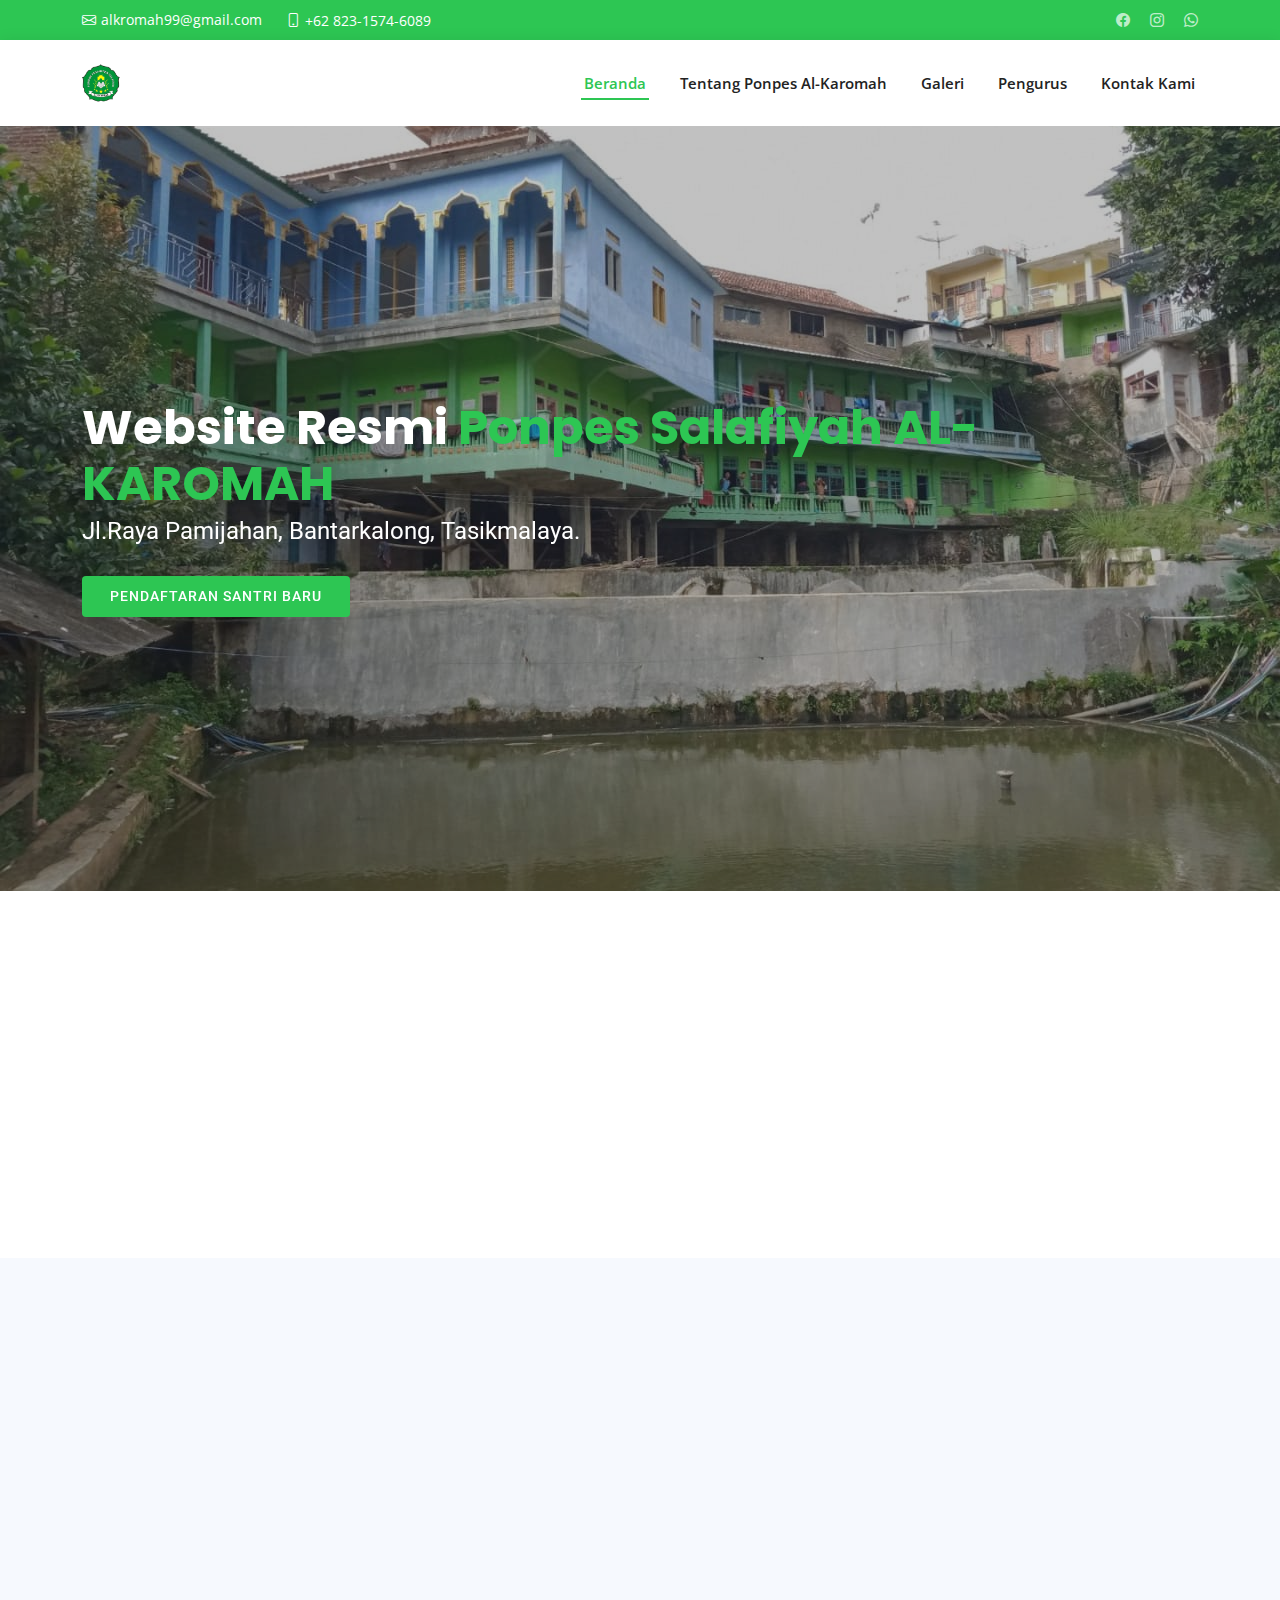
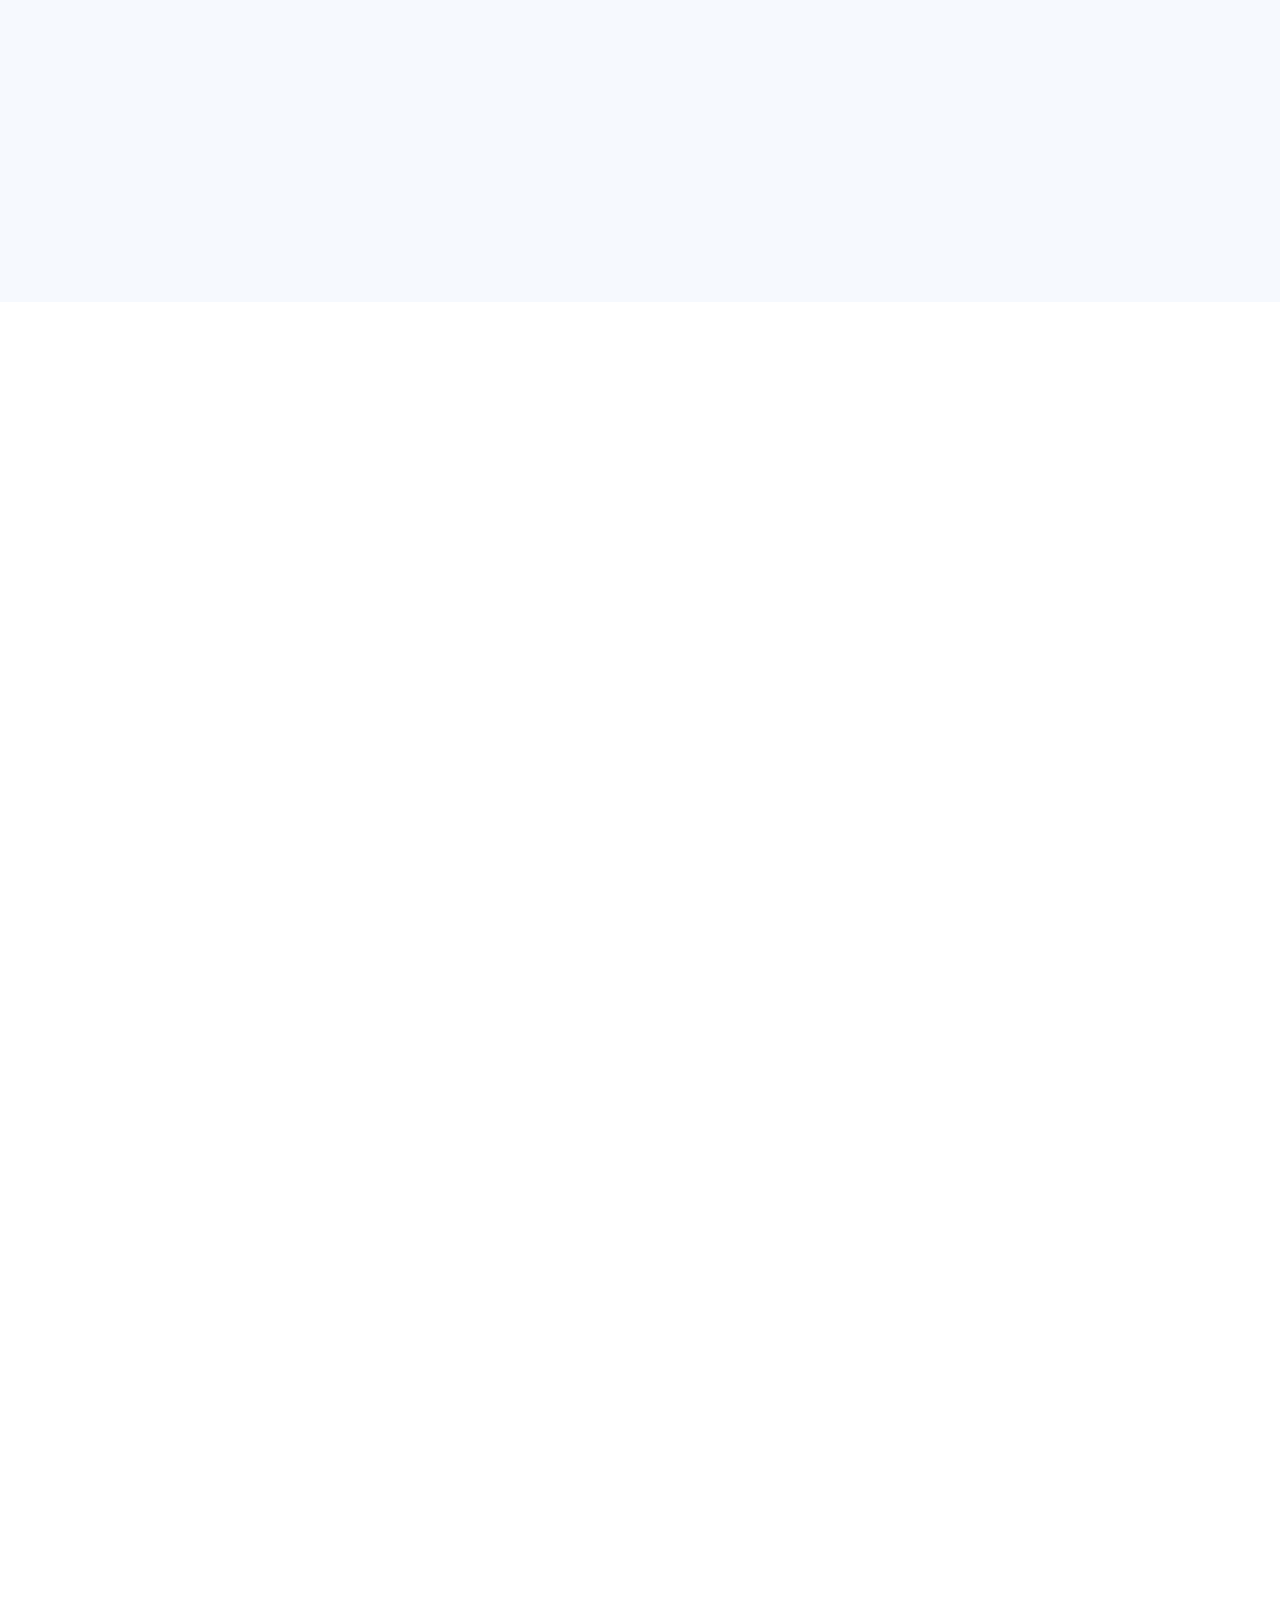
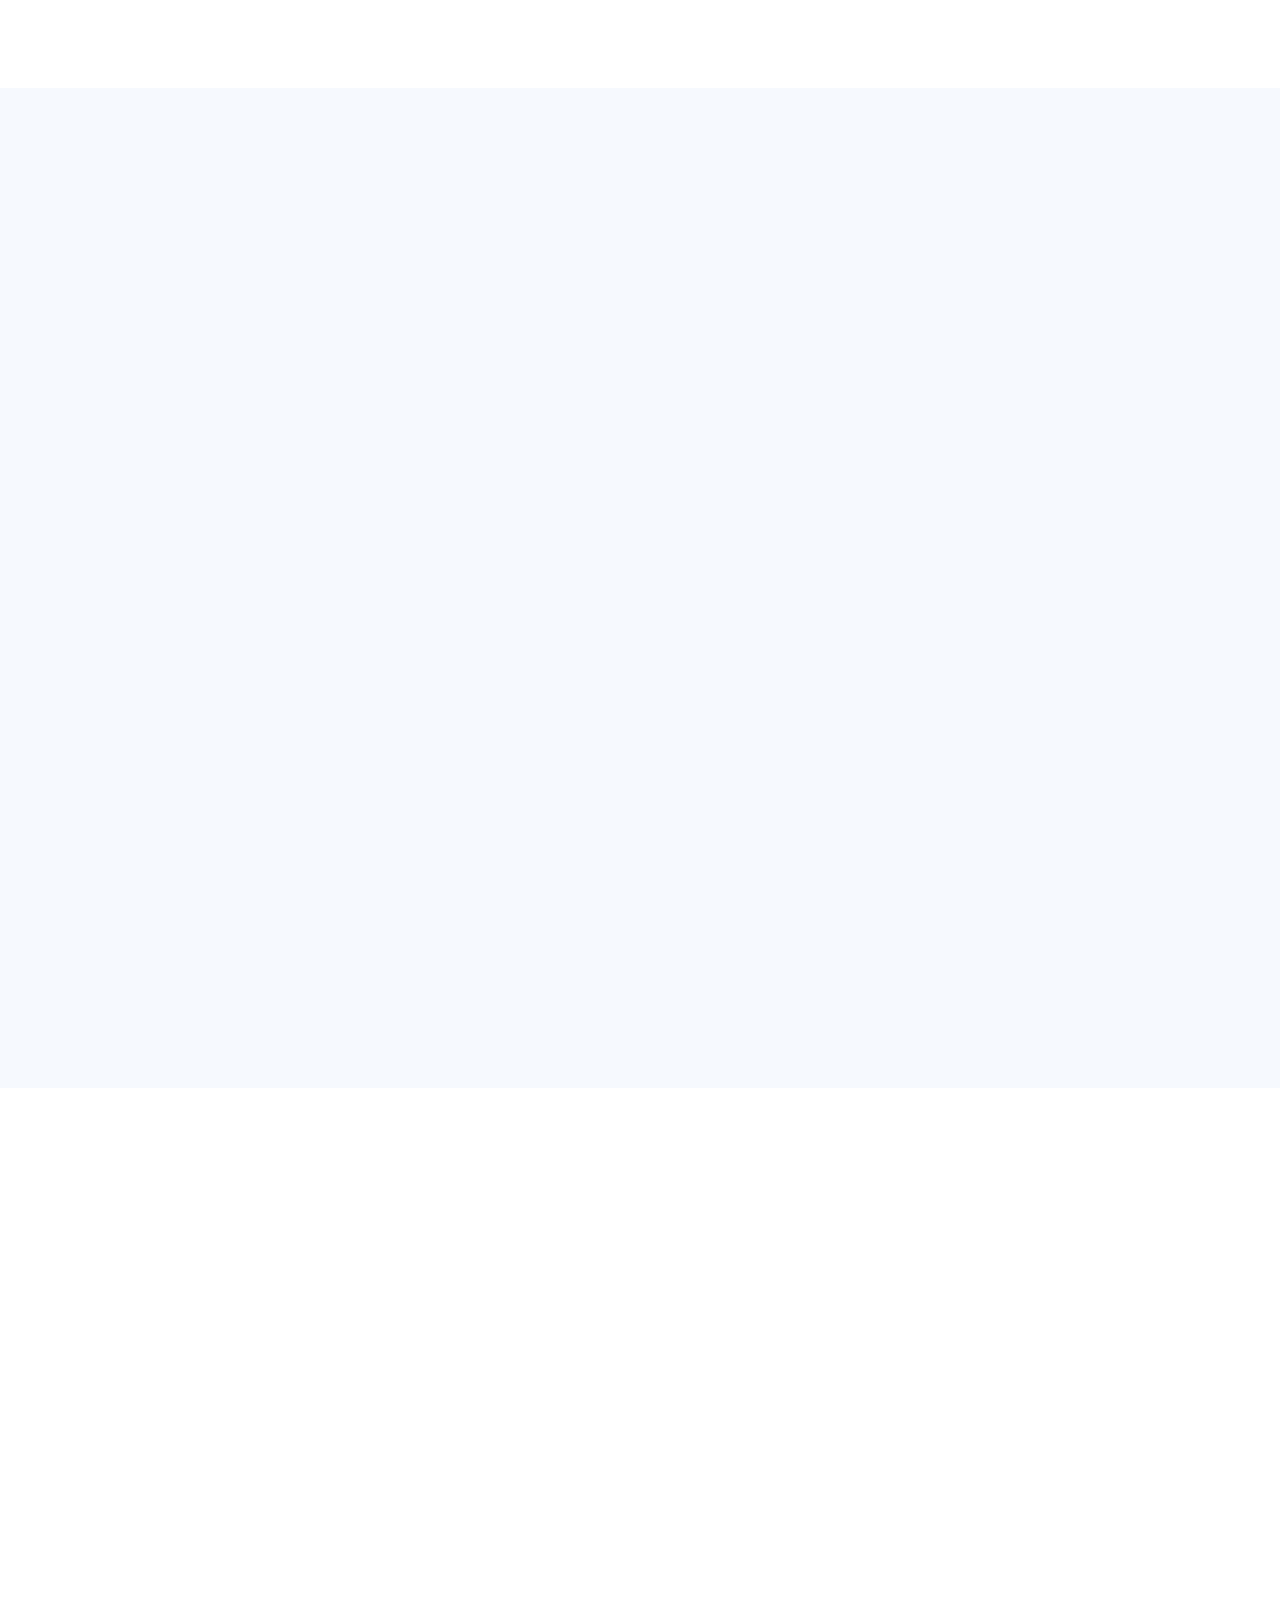
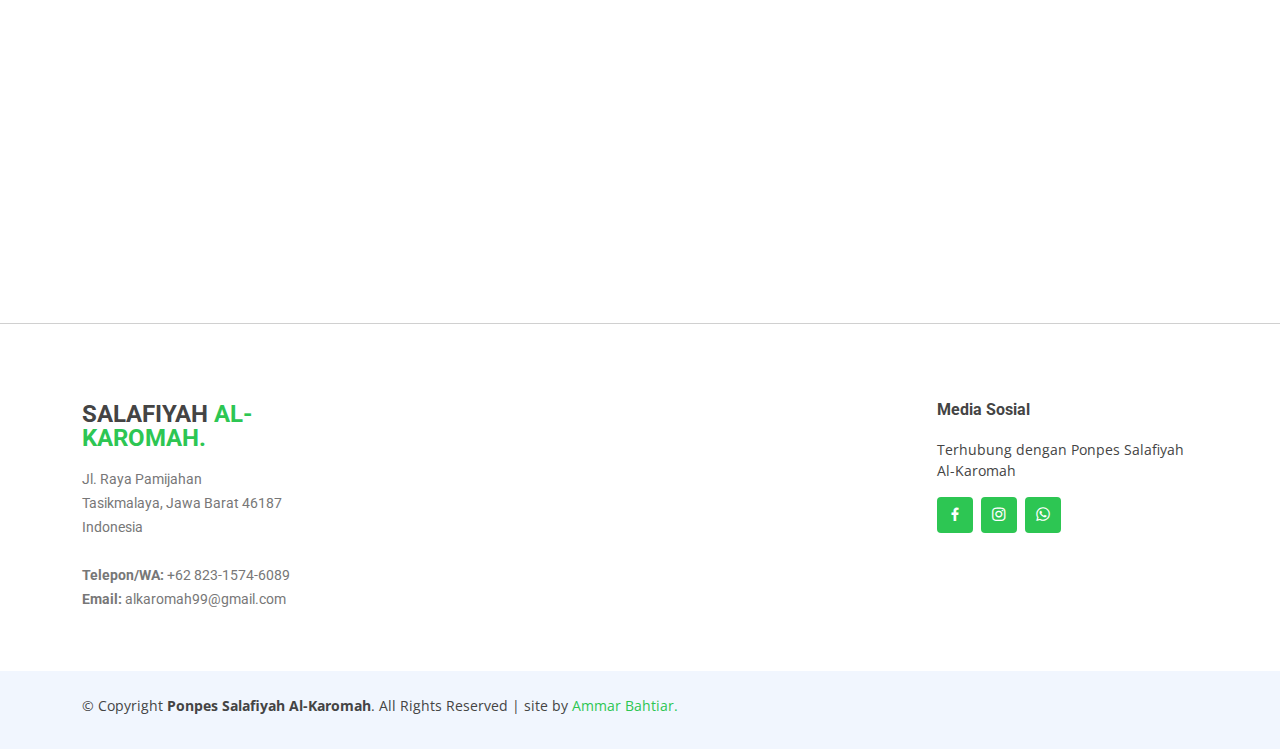
==== index.html @ 4f235717 "1.0" ====
<!DOCTYPE html>
<html lang="en">

<head>
  <meta charset="utf-8">
  <meta content="width=device-width, initial-scale=1.0" name="viewport">

  <title>Ponpes Salafiyah AL-KAROMAH</title>
  <meta content="" name="description">
  <meta content="" name="keywords">

  <!-- Favicons -->
  <link href="assets/img/logo.png" rel="icon">
  <link href="assets/img/logo.png" rel="apple-touch-icon">

  <!-- Google Fonts -->
  <link href="https://fonts.googleapis.com/css?family=Open+Sans:300,300i,400,400i,600,600i,700,700i|Roboto:300,300i,400,400i,500,500i,600,600i,700,700i|Poppins:300,300i,400,400i,500,500i,600,600i,700,700i" rel="stylesheet">

  <!-- Vendor CSS Files -->
  <link href="assets/vendor/aos/aos.css" rel="stylesheet">
  <link href="assets/vendor/bootstrap/css/bootstrap.min.css" rel="stylesheet">
  <link href="assets/vendor/bootstrap-icons/bootstrap-icons.css" rel="stylesheet">
  <link href="assets/vendor/boxicons/css/boxicons.min.css" rel="stylesheet">
  <link href="assets/vendor/glightbox/css/glightbox.min.css" rel="stylesheet">
  <link href="assets/vendor/swiper/swiper-bundle.min.css" rel="stylesheet">

  <!-- Template Main CSS File -->
  <link href="assets/css/style.css" rel="stylesheet">
</head>

<body>

  <!-- ======= Top Bar ======= -->
  <section id="topbar" class="d-flex align-items-center">
    <div class="container d-flex justify-content-center justify-content-md-between">
      <div class="contact-info d-flex align-items-center">
        <i class="bi bi-envelope d-flex align-items-center"><a href="mailto:alkaromah99@gmail.com">alkromah99@gmail.com</a></i>
        <i class="bi bi-phone d-flex align-items-center ms-4"><span>+62 823-1574-6089</span></i>
      </div>
      <div class="social-links d-none d-md-flex align-items-center">
        <a href="#" class="facebook"><i class="bi bi-facebook"></i></a>
        <a href="#" class="instagram"><i class="bi bi-instagram"></i></a>
        <a href="https://wa.me/+6282315746089" class="whatsapp"><i class="bi bi-whatsapp"></i></i></a>
      </div>
    </div>
  </section>

  <!-- ======= Header ======= -->
  <header id="header" class="d-flex align-items-center">
    <div class="container d-flex align-items-center justify-content-between">

      <a href="index.html" class="logo"><img src="assets/img/logo.png" alt=""></a>

      <nav id="navbar" class="navbar">
        <ul>
          <li><a class="nav-link scrollto active" href="#hero">Beranda</a></li>
          <li><a class="nav-link scrollto" href="#about">Tentang Ponpes Al-Karomah</a></li>
          <li><a class="nav-link scrollto " href="#portfolio">Galeri</a></li>
          <li><a class="nav-link scrollto" href="#team">Pengurus</a></li>
          <li><a class="nav-link scrollto" href="#contact">Kontak Kami</a></li>
        </ul>
        <i class="bi bi-list mobile-nav-toggle"></i>
      </nav><!-- .navbar -->

    </div>
  </header><!-- End Header -->

  <!-- ======= Hero Section ======= -->
  <section id="hero" class="d-flex align-items-center">
    <div class="container" data-aos="zoom-out" data-aos-delay="100">
      <h1>Website Resmi <span>Ponpes Salafiyah AL-KAROMAH</span></h1>
      <h2>Jl.Raya Pamijahan, Bantarkalong, Tasikmalaya.</h2>
      <div class="d-flex">
        <a href="daftar-page.html" class="btn-get-started scrollto">Pendaftaran Santri Baru</a>
      </div>
    </div>
  </section><!-- End Hero -->

  <main id="main">

    <!-- ======= Featured Services Section ======= -->
    <section id="featured-services" class="featured-services">
      <div class="container" data-aos="fade-up">

        <div class="row">
          <div class="col-md-6 col-lg-3 d-flex align-items-stretch mb-5 mb-lg-0">
            <div class="icon-box" data-aos="fade-up" data-aos-delay="100">
              <div class="icon"><i class="bx bx-book-open"></i></div>
              <h4 class="title"><a href="">Lorem Ipsum</a></h4>
              <p class="description">Voluptatum deleniti atque corrupti quos dolores et quas molestias excepturi</p>
            </div>
          </div>

          <div class="col-md-6 col-lg-3 d-flex align-items-stretch mb-5 mb-lg-0">
            <div class="icon-box" data-aos="fade-up" data-aos-delay="200">
              <div class="icon"><i class='bx bx-book-alt' ></i></div>
              <h4 class="title"><a href="">Sed ut perspiciatis</a></h4>
              <p class="description">Duis aute irure dolor in reprehenderit in voluptate velit esse cillum dolore</p>
            </div>
          </div>

          <div class="col-md-6 col-lg-3 d-flex align-items-stretch mb-5 mb-lg-0">
            <div class="icon-box" data-aos="fade-up" data-aos-delay="300">
              <div class="icon"><i class="bx bx-tachometer"></i></div>
              <h4 class="title"><a href="">Magni Dolores</a></h4>
              <p class="description">Excepteur sint occaecat cupidatat non proident, sunt in culpa qui officia</p>
            </div>
          </div>

          <div class="col-md-6 col-lg-3 d-flex align-items-stretch mb-5 mb-lg-0">
            <div class="icon-box" data-aos="fade-up" data-aos-delay="400">
              <div class="icon"><i class="bx bx-world"></i></div>
              <h4 class="title"><a href="">Nemo Enim</a></h4>
              <p class="description">At vero eos et accusamus et iusto odio dignissimos ducimus qui blanditiis</p>
            </div>
          </div>

        </div>

      </div>
    </section><!-- End Featured Services Section -->

    <!-- ======= About Section ======= -->
    <section id="about" class="about section-bg">
      <div class="container" data-aos="fade-up">

        <div class="section-title">
          <h2>Tentang</h2>
          <h3>Tentang Ponpes Salafiyah <span>Al-Karomah</span></h3>
        </div>

        <div class="row">
          <div class="col-lg-6" data-aos="fade-right" data-aos-delay="100">
            <img src="assets/img/1.jpeg" class="img-fluid" alt="">
          </div>
          <div class="col-lg-6 pt-4 pt-lg-0 content d-flex flex-column justify-content-center" data-aos="fade-up" data-aos-delay="100">
            <h3>KH. Husni Mubarok</h3>
            <p class="fst-italic">
                Pendiri Pondok Pesantren Salafiyah Al-Karomah Kaca-kaca Pamijahan.
            </p>
            <ul>
              <li class="align-items-center">
                <img src="assets/img/logo.png" alt="logo" width="100px">
                <div>
                  <h5 class="mx-3">Logo Pondok Pesantren Salafiyah Al-Karomah</h5>
                </div>
              </li>
            </ul>
            <p>
              Ullamco laboris nisi ut aliquip ex ea commodo consequat. Duis aute irure dolor in reprehenderit in voluptate
              velit esse cillum dolore eu fugiat nulla pariatur. Excepteur sint occaecat cupidatat non proident, sunt in
              culpa qui officia deserunt mollit anim id est laborum
            </p>
          </div>
        </div>

      </div>
    </section><!-- End About Section -->

    <!-- ======= Counts Section ======= -->
    <section id="counts" class="counts">
      <div class="container" data-aos="fade-up">

        <div class="row">

          <div class="col-lg-4 col-md-6">
            <div class="count-box">
                <i class="bi bi-people"></i>
              <span data-purecounter-start="0" data-purecounter-end="45" data-purecounter-duration="1" class="purecounter"></span>
              <p>Santri</p>
            </div>
          </div>

          <div class="col-lg-4 col-md-6 mt-5 mt-md-0">
            <div class="count-box">
                <i class="bi bi-people"></i>
              <span data-purecounter-start="0" data-purecounter-end="20" data-purecounter-duration="1" class="purecounter"></span>
              <p>Santriwati</p>
            </div>
          </div>

          <div class="col-lg-4 col-md-6 mt-5 mt-lg-0">
            <div class="count-box">
                <i class="bi bi-people"></i>
              <span data-purecounter-start="0" data-purecounter-end="17" data-purecounter-duration="1" class="purecounter"></span>
              <p>Guru</p>
            </div>
          </div>

        </div>

      </div>
    </section><!-- End Counts Section -->

    <!-- ======= Portfolio Section ======= -->
    <section id="portfolio" class="portfolio">
      <div class="container" data-aos="fade-up">

        <div class="section-title">
          <h2>Galeri</h2>
          <h3>Photo <span>Kegiatan</span></h3>
        </div>

        <div class="row" data-aos="fade-up" data-aos-delay="100">
          <div class="col-lg-12 d-flex justify-content-center">
          </div>
        </div>

        <div class="row portfolio-container" data-aos="fade-up" data-aos-delay="200">

          <div class="col-lg-4 col-md-6 portfolio-item filter-app">
            <img src="assets/img/tk.jpg" class="img-fluid" alt="">
            <div class="portfolio-info">
              <h4>TK Al-Karomah</h4>
              <a href="assets/img/tk.jpg" data-gallery="portfolioGallery" class="portfolio-lightbox preview-link" title="Kegiatan Wisuda TK Al-Karomah"><i class="bx bx-plus"></i></a>
            </div>
          </div>

          <div class="col-lg-4 col-md-6 portfolio-item filter-web">
            <img src="assets/img/1.jpeg" class="img-fluid" alt="">
            <div class="portfolio-info">
              <h4>-</h4>
              <a href="assets/img/1.jpeg" data-gallery="portfolioGallery" class="portfolio-lightbox preview-link" title="-"><i class="bx bx-plus"></i></a>
            </div>
          </div>

          <div class="col-lg-4 col-md-6 portfolio-item filter-app">
            <img src="assets/img/2.jpeg" class="img-fluid" alt="">
            <div class="portfolio-info">
              <h4>-</h4>
              <a href="assets/img/2.jpeg" data-gallery="portfolioGallery" class="portfolio-lightbox preview-link" title="-"><i class="bx bx-plus"></i></a>
            </div>
          </div>

          <div class="col-lg-4 col-md-6 portfolio-item filter-card">
            <img src="assets/img/3.jpeg" class="img-fluid" alt="">
            <div class="portfolio-info">
              <h4>-</h4>
              <a href="assets/img/3.jpeg" data-gallery="portfolioGallery" class="portfolio-lightbox preview-link" title="-"><i class="bx bx-plus"></i></a>
            </div>
          </div>

          <div class="col-lg-4 col-md-6 portfolio-item filter-web">
            <img src="assets/img/4.jpeg" class="img-fluid" alt="">
            <div class="portfolio-info">
              <h4>-</h4>
              <a href="assets/img/4.jpeg" data-gallery="portfolioGallery" class="portfolio-lightbox preview-link" title="-"><i class="bx bx-plus"></i></a>
            </div>
          </div>

          <div class="col-lg-4 col-md-6 portfolio-item filter-app">
            <img src="assets/img/5.jpeg" class="img-fluid" alt="">
            <div class="portfolio-info">
              <h4>App 3</h4>
              <a href="assets/img/5.jpeg" data-gallery="portfolioGallery" class="portfolio-lightbox preview-link" title="App 3"><i class="bx bx-plus"></i></a>
            </div>
          </div>

          <div class="col-lg-4 col-md-6 portfolio-item filter-card">
            <img src="assets/img/6.jpeg" class="img-fluid" alt="">
            <div class="portfolio-info">
              <h4>Card 1</h4>
              <a href="assets/img/portfolio/portfolio-7.jpg" data-gallery="portfolioGallery" class="portfolio-lightbox preview-link" title="Card 1"><i class="bx bx-plus"></i></a>
            </div>
          </div>

          <div class="col-lg-4 col-md-6 portfolio-item filter-card">
            <img src="assets/img/7.jpg" class="img-fluid" alt="">
            <div class="portfolio-info">
              <h4>Card 3</h4>
              <a href="assets/img/7.jpg" data-gallery="portfolioGallery" class="portfolio-lightbox preview-link" title="Card 3"><i class="bx bx-plus"></i></a>
            </div>
          </div>

          <div class="col-lg-4 col-md-6 portfolio-item filter-web">
            <img src="assets/img/banner.jpg" class="img-fluid" alt="">
            <div class="portfolio-info">
              <h4>Web 3</h4>
              <a href="assets/img/banner.jpg" data-gallery="portfolioGallery" class="portfolio-lightbox preview-link" title="Web 3"><i class="bx bx-plus"></i></a>
            </div>
          </div>

        </div>

      </div>
    </section><!-- End Portfolio Section -->

    <!-- ======= Team Section ======= -->
    <section id="team" class="team section-bg">
      <div class="container" data-aos="fade-up">

        <div class="section-title">
          <h2>Pengurus</h2>
          <h3>Pengurus Salafiyah <span>Al-Karomah</span></h3>
        </div>

        <div class="row">

          <div class="col-lg-3 col-md-6 d-flex align-items-stretch" data-aos="fade-up" data-aos-delay="100">
            <div class="member">
              <div class="member-img">
                <img src="assets/img/team/team-1.jpg" class="img-fluid" alt="">
                <div class="social">
                  <a href=""><i class="bi bi-twitter"></i></a>
                  <a href=""><i class="bi bi-facebook"></i></a>
                  <a href=""><i class="bi bi-instagram"></i></a>
                  <a href=""><i class="bi bi-linkedin"></i></a>
                </div>
              </div>
              <div class="member-info">
                <h4>Walter White</h4>
                <span>Chief Executive Officer</span>
              </div>
            </div>
          </div>

          <div class="col-lg-3 col-md-6 d-flex align-items-stretch" data-aos="fade-up" data-aos-delay="200">
            <div class="member">
              <div class="member-img">
                <img src="assets/img/team/team-2.jpg" class="img-fluid" alt="">
                <div class="social">
                  <a href=""><i class="bi bi-twitter"></i></a>
                  <a href=""><i class="bi bi-facebook"></i></a>
                  <a href=""><i class="bi bi-instagram"></i></a>
                  <a href=""><i class="bi bi-linkedin"></i></a>
                </div>
              </div>
              <div class="member-info">
                <h4>Sarah Jhonson</h4>
                <span>Product Manager</span>
              </div>
            </div>
          </div>

          <div class="col-lg-3 col-md-6 d-flex align-items-stretch" data-aos="fade-up" data-aos-delay="300">
            <div class="member">
              <div class="member-img">
                <img src="assets/img/team/team-3.jpg" class="img-fluid" alt="">
                <div class="social">
                  <a href=""><i class="bi bi-twitter"></i></a>
                  <a href=""><i class="bi bi-facebook"></i></a>
                  <a href=""><i class="bi bi-instagram"></i></a>
                  <a href=""><i class="bi bi-linkedin"></i></a>
                </div>
              </div>
              <div class="member-info">
                <h4>William Anderson</h4>
                <span>CTO</span>
              </div>
            </div>
          </div>

          <div class="col-lg-3 col-md-6 d-flex align-items-stretch" data-aos="fade-up" data-aos-delay="400">
            <div class="member">
              <div class="member-img">
                <img src="assets/img/team/team-4.jpg" class="img-fluid" alt="">
                <div class="social">
                  <a href=""><i class="bi bi-twitter"></i></a>
                  <a href=""><i class="bi bi-facebook"></i></a>
                  <a href=""><i class="bi bi-instagram"></i></a>
                  <a href=""><i class="bi bi-linkedin"></i></a>
                </div>
              </div>
              <div class="member-info">
                <h4>Amanda Jepson</h4>
                <span>Accountant</span>
              </div>
            </div>
          </div>

        </div>

      </div>
    </section><!-- End Team Section -->

    <!-- ======= Frequently Asked Questions Section ======= -->
    <section id="faq" class="faq section-bg">
      <div class="container" data-aos="fade-up">

        <div class="section-title">
          <h2>F.A.Q</h2>
          <h3>Pertanyaan Yang Sering <span>Diajukan</span></h3>
        </div>

        <div class="row justify-content-center">
          <div class="col-xl-10">
            <ul class="faq-list">

              <li>
                <div data-bs-toggle="collapse" class="collapsed question" href="#faq1">Non consectetur a erat nam at lectus urna duis? <i class="bi bi-chevron-down icon-show"></i><i class="bi bi-chevron-up icon-close"></i></div>
                <div id="faq1" class="collapse" data-bs-parent=".faq-list">
                  <p>
                    Feugiat pretium nibh ipsum consequat. Tempus iaculis urna id volutpat lacus laoreet non curabitur gravida. Venenatis lectus magna fringilla urna porttitor rhoncus dolor purus non.
                  </p>
                </div>
              </li>

              <li>
                <div data-bs-toggle="collapse" href="#faq2" class="collapsed question">Feugiat scelerisque varius morbi enim nunc faucibus a pellentesque? <i class="bi bi-chevron-down icon-show"></i><i class="bi bi-chevron-up icon-close"></i></div>
                <div id="faq2" class="collapse" data-bs-parent=".faq-list">
                  <p>
                    Dolor sit amet consectetur adipiscing elit pellentesque habitant morbi. Id interdum velit laoreet id donec ultrices. Fringilla phasellus faucibus scelerisque eleifend donec pretium. Est pellentesque elit ullamcorper dignissim. Mauris ultrices eros in cursus turpis massa tincidunt dui.
                  </p>
                </div>
              </li>

              <li>
                <div data-bs-toggle="collapse" href="#faq3" class="collapsed question">Dolor sit amet consectetur adipiscing elit pellentesque habitant morbi? <i class="bi bi-chevron-down icon-show"></i><i class="bi bi-chevron-up icon-close"></i></div>
                <div id="faq3" class="collapse" data-bs-parent=".faq-list">
                  <p>
                    Eleifend mi in nulla posuere sollicitudin aliquam ultrices sagittis orci. Faucibus pulvinar elementum integer enim. Sem nulla pharetra diam sit amet nisl suscipit. Rutrum tellus pellentesque eu tincidunt. Lectus urna duis convallis convallis tellus. Urna molestie at elementum eu facilisis sed odio morbi quis
                  </p>
                </div>
              </li>

              <li>
                <div data-bs-toggle="collapse" href="#faq4" class="collapsed question">Ac odio tempor orci dapibus. Aliquam eleifend mi in nulla? <i class="bi bi-chevron-down icon-show"></i><i class="bi bi-chevron-up icon-close"></i></div>
                <div id="faq4" class="collapse" data-bs-parent=".faq-list">
                  <p>
                    Dolor sit amet consectetur adipiscing elit pellentesque habitant morbi. Id interdum velit laoreet id donec ultrices. Fringilla phasellus faucibus scelerisque eleifend donec pretium. Est pellentesque elit ullamcorper dignissim. Mauris ultrices eros in cursus turpis massa tincidunt dui.
                  </p>
                </div>
              </li>

              <li>
                <div data-bs-toggle="collapse" href="#faq5" class="collapsed question">Tempus quam pellentesque nec nam aliquam sem et tortor consequat? <i class="bi bi-chevron-down icon-show"></i><i class="bi bi-chevron-up icon-close"></i></div>
                <div id="faq5" class="collapse" data-bs-parent=".faq-list">
                  <p>
                    Molestie a iaculis at erat pellentesque adipiscing commodo. Dignissim suspendisse in est ante in. Nunc vel risus commodo viverra maecenas accumsan. Sit amet nisl suscipit adipiscing bibendum est. Purus gravida quis blandit turpis cursus in
                  </p>
                </div>
              </li>

              <li>
                <div data-bs-toggle="collapse" href="#faq6" class="collapsed question">Tortor vitae purus faucibus ornare. Varius vel pharetra vel turpis nunc eget lorem dolor? <i class="bi bi-chevron-down icon-show"></i><i class="bi bi-chevron-up icon-close"></i></div>
                <div id="faq6" class="collapse" data-bs-parent=".faq-list">
                  <p>
                    Laoreet sit amet cursus sit amet dictum sit amet justo. Mauris vitae ultricies leo integer malesuada nunc vel. Tincidunt eget nullam non nisi est sit amet. Turpis nunc eget lorem dolor sed. Ut venenatis tellus in metus vulputate eu scelerisque. Pellentesque diam volutpat commodo sed egestas egestas fringilla phasellus faucibus. Nibh tellus molestie nunc non blandit massa enim nec.
                  </p>
                </div>
              </li>

            </ul>
          </div>
        </div>

      </div>
    </section><!-- End Frequently Asked Questions Section -->

    <!-- ======= Contact Section ======= -->
    <section id="contact" class="contact">
      <div class="container" data-aos="fade-up">

        <div class="section-title">
          <h2>Kontak</h2>
          <h3>Kontak Salafiyah<span> Al-Karomah</span></h3>
        </div>

        <div class="row" data-aos="fade-up" data-aos-delay="100">
          <div class="col-lg-6">
            <div class="info-box mb-4">
              <i class="bx bx-map"></i>
              <h3>Alamat</h3>
              <p>Jl.raya pamijahan, Tasikmalaya, Jawa Barat 535022</p>
            </div>
          </div>

          <div class="col-lg-3 col-md-6">
            <div class="info-box  mb-4">
              <i class="bx bx-envelope"></i>
              <h3>Email</h3>
              <p>alkaromah99@gmail.com</p>
            </div>
          </div>

          <div class="col-lg-3 col-md-6">
            <div class="info-box  mb-4">
              <i class="bx bx-phone-call"></i>
              <h3>Telepon / WA</h3>
              <p>+62 823-1574-6089</p>
            </div>
          </div>

        </div>

        <div class="row" data-aos="fade-up" data-aos-delay="100">

          <div class="col-lg-12 ">
            <iframe class="mb-4 mb-lg-0" src="https://www.google.com/maps/embed?pb=!1m18!1m12!1m3!1d247.19051429418977!2d108.08429461213677!3d-7.569721274833998!2m3!1f0!2f0!3f0!3m2!1i1024!2i768!4f13.1!3m3!1m2!1s0x2e65fd2bd75aca69%3A0x2ca033a1557542e1!2sPondok%20pesantren%20salafiyah%20AL%20KAROMAH!5e0!3m2!1sid!2sid!4v1645441510584!5m2!1sid!2sid" frameborder="0" style="border:0; width: 100%; height: 384px;" allowfullscreen></iframe>
          </div>

        </div>

      </div>
    </section><!-- End Contact Section -->

  </main><!-- End #main -->

  <!-- ======= Footer ======= -->
  <hr>
  <footer id="footer">

    <div class="footer-top">
      <div class="container">
        <div class="row">

          <div class="col-lg-3 col-md-6 footer-contact">
            <h3>SALAFIYAH <span>AL-KAROMAH.</span></h3>
            <p>
              Jl. Raya Pamijahan <br>
              Tasikmalaya, Jawa Barat 46187<br>
              Indonesia <br><br>
              <strong>Telepon/WA:</strong> +62 823-1574-6089<br>
              <strong>Email:</strong> alkaromah99@gmail.com<br>
            </p>
          </div>

          <div class="col-lg-3 col-md-6 footer-links">

          </div>

          <div class="col-lg-3 col-md-6 footer-links">

          </div>

          <div class="col-lg-3 col-md-6 footer-links">
            <h4>Media Sosial</h4>
            <p>Terhubung dengan Ponpes Salafiyah Al-Karomah</p>
            <div class="social-links mt-3">
              <a href="#" class="facebook"><i class="bx bxl-facebook"></i></a>
              <a href="#" class="instagram"><i class="bx bxl-instagram"></i></a>
              <a href="https://wa.me/+6282315746089" class="whatsapp"><i class="bx bxl-whatsapp"></i></a>
            </div>
          </div>

        </div>
      </div>
    </div>

    <div class="container py-4">
      <div class="copyright">
        &copy; Copyright <strong><span>Ponpes Salafiyah Al-Karomah</span></strong>. All Rights Reserved | site by <a href="https://ammarbahtiar.me" target="_blank">Ammar Bahtiar.</a>
      </div>
    </div>
  </footer><!-- End Footer -->

  <div id="preloader"></div>
  <a href="#" class="back-to-top d-flex align-items-center justify-content-center"><i class="bi bi-arrow-up-short"></i></a>

  <!-- Vendor JS Files -->
  <script src="assets/vendor/purecounter/purecounter.js"></script>
  <script src="assets/vendor/aos/aos.js"></script>
  <script src="assets/vendor/bootstrap/js/bootstrap.bundle.min.js"></script>
  <script src="assets/vendor/glightbox/js/glightbox.min.js"></script>
  <script src="assets/vendor/isotope-layout/isotope.pkgd.min.js"></script>
  <script src="assets/vendor/swiper/swiper-bundle.min.js"></script>
  <script src="assets/vendor/waypoints/noframework.waypoints.js"></script>
  <script src="assets/vendor/php-email-form/validate.js"></script>

  <!-- Template Main JS File -->
  <script src="assets/js/main.js"></script>

</body>

</html>
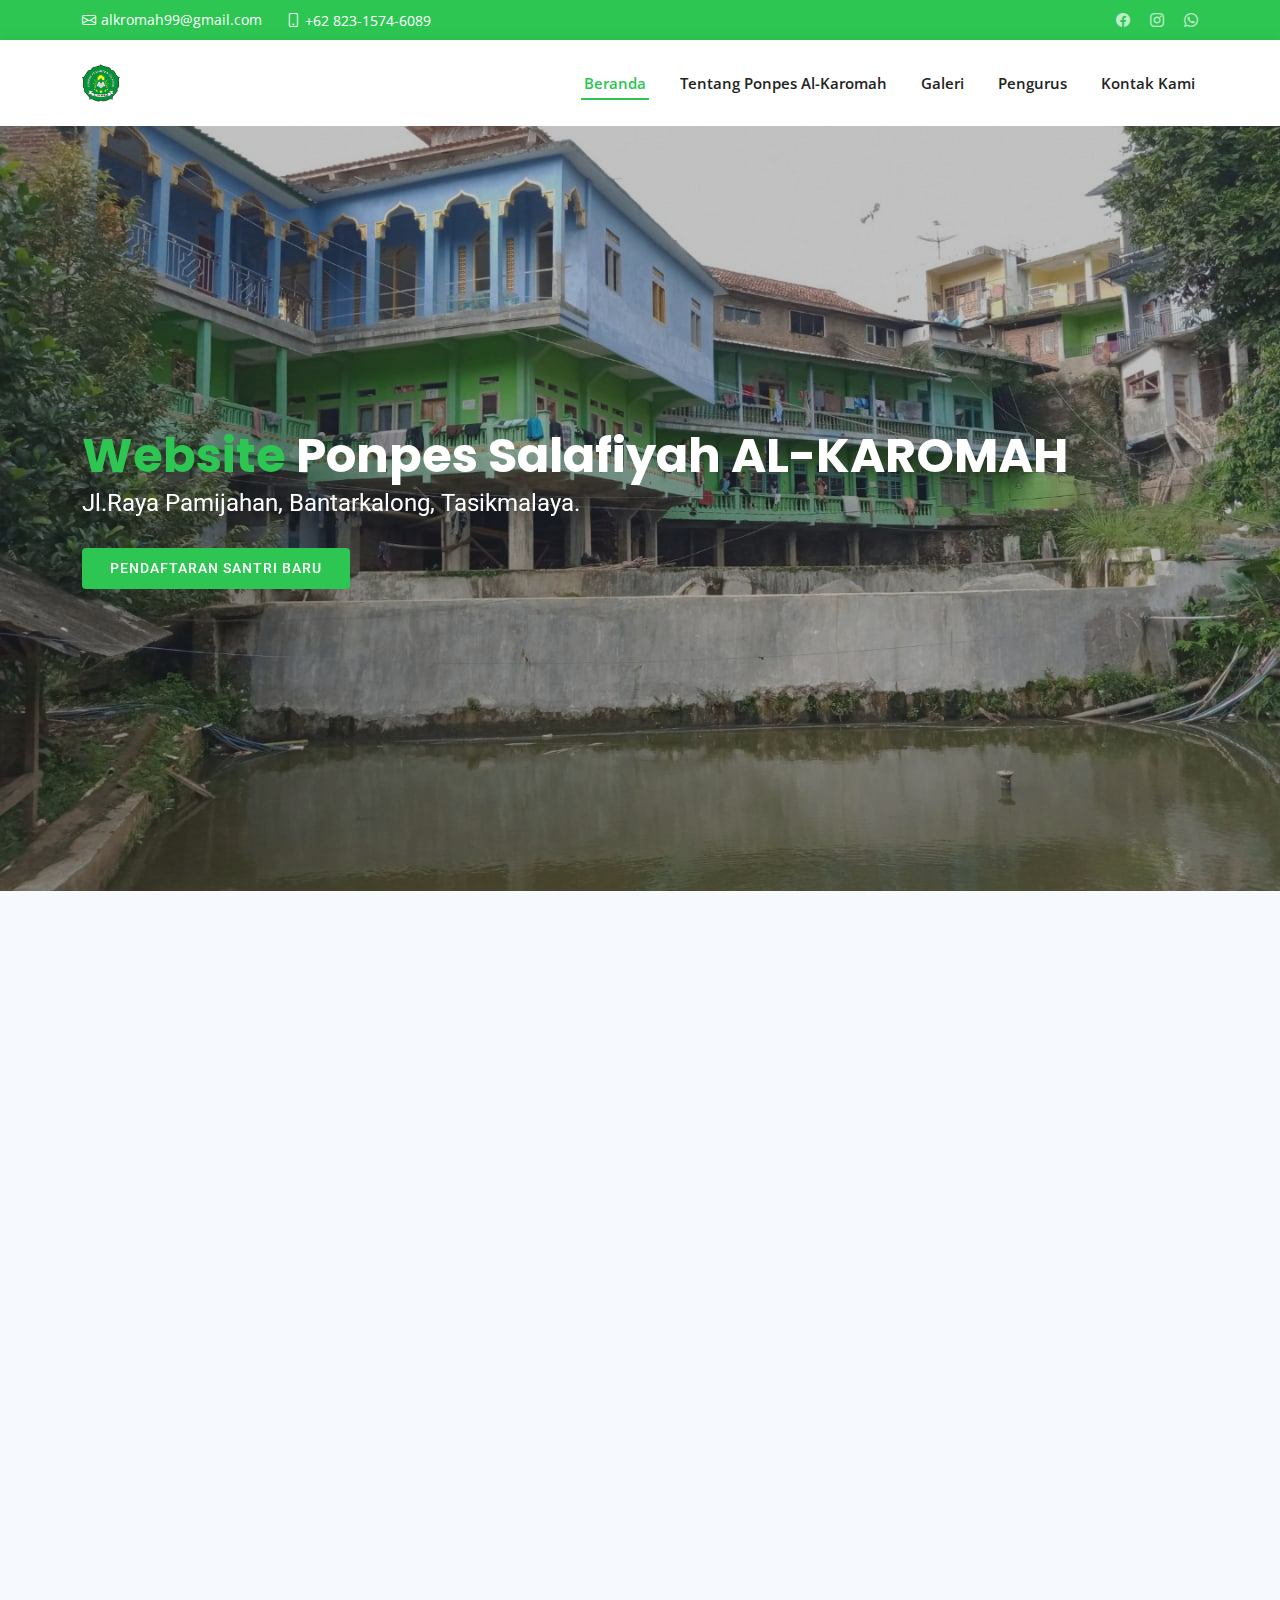
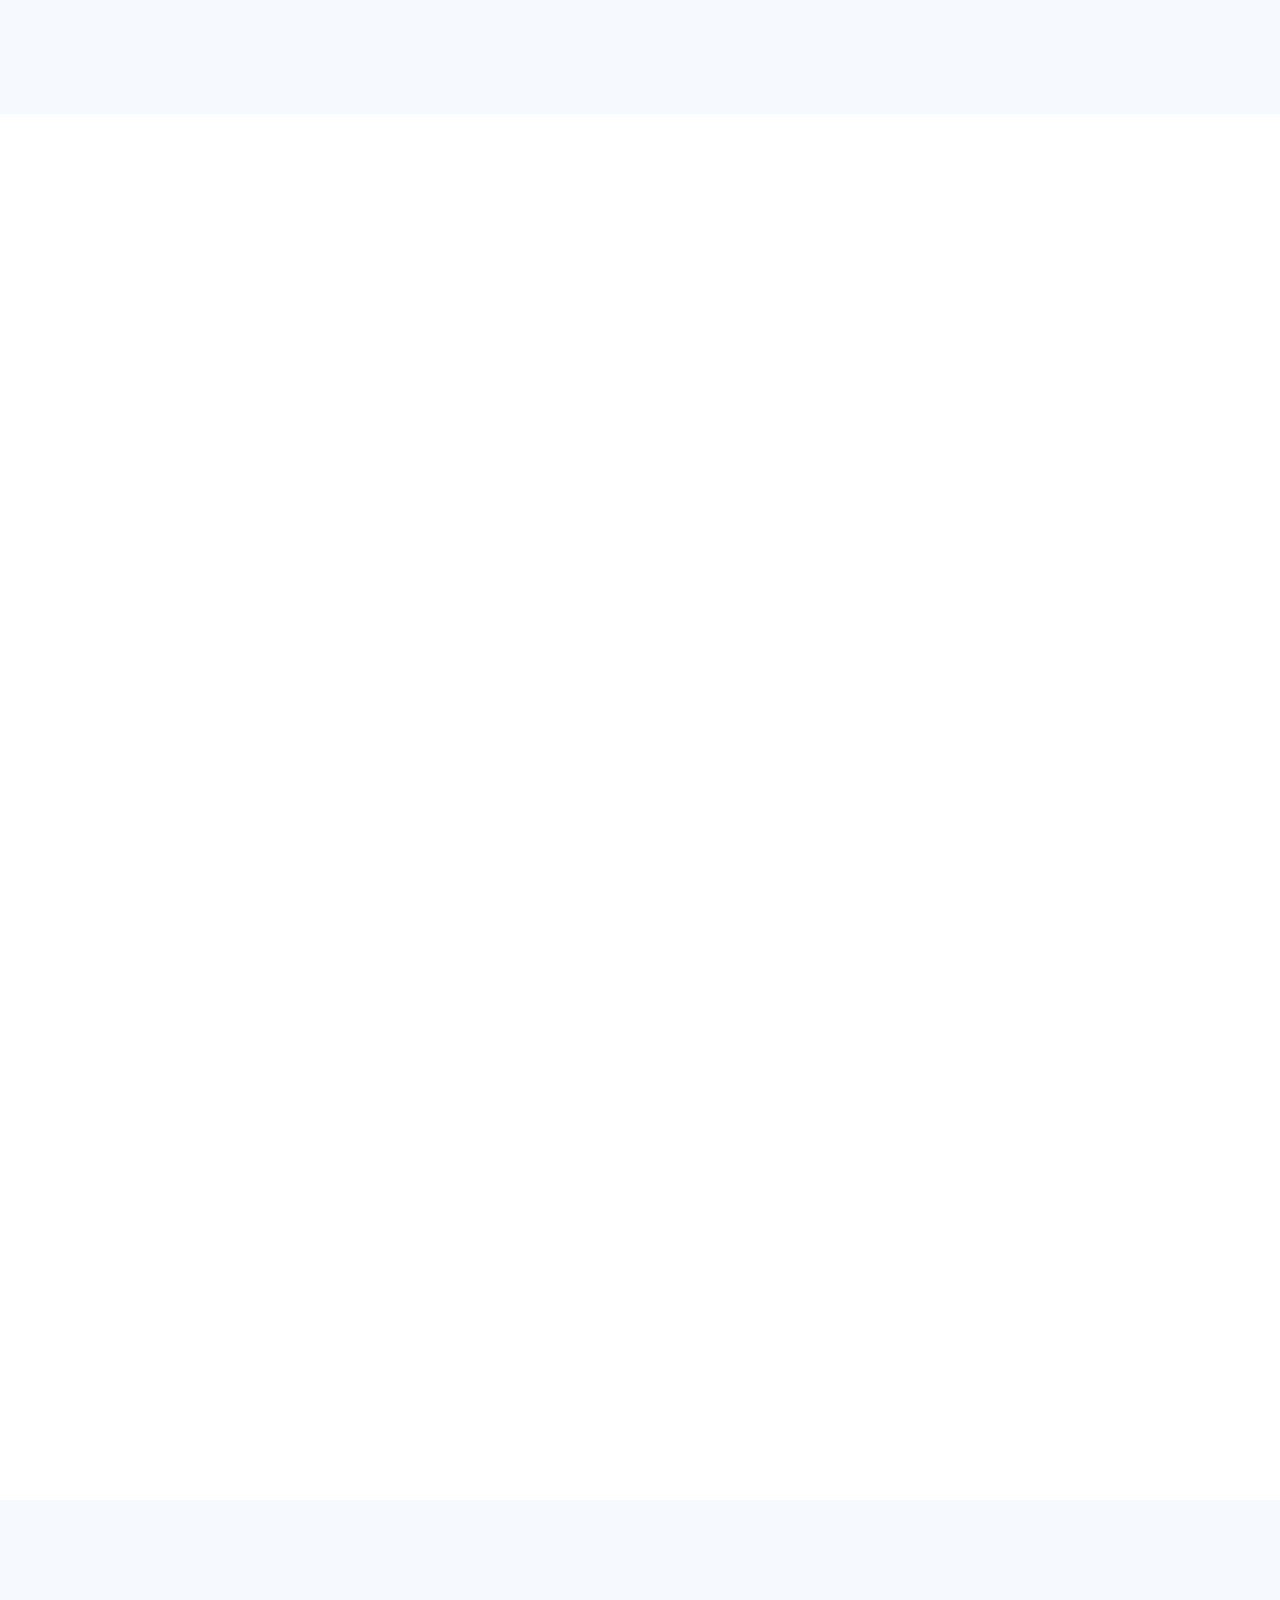
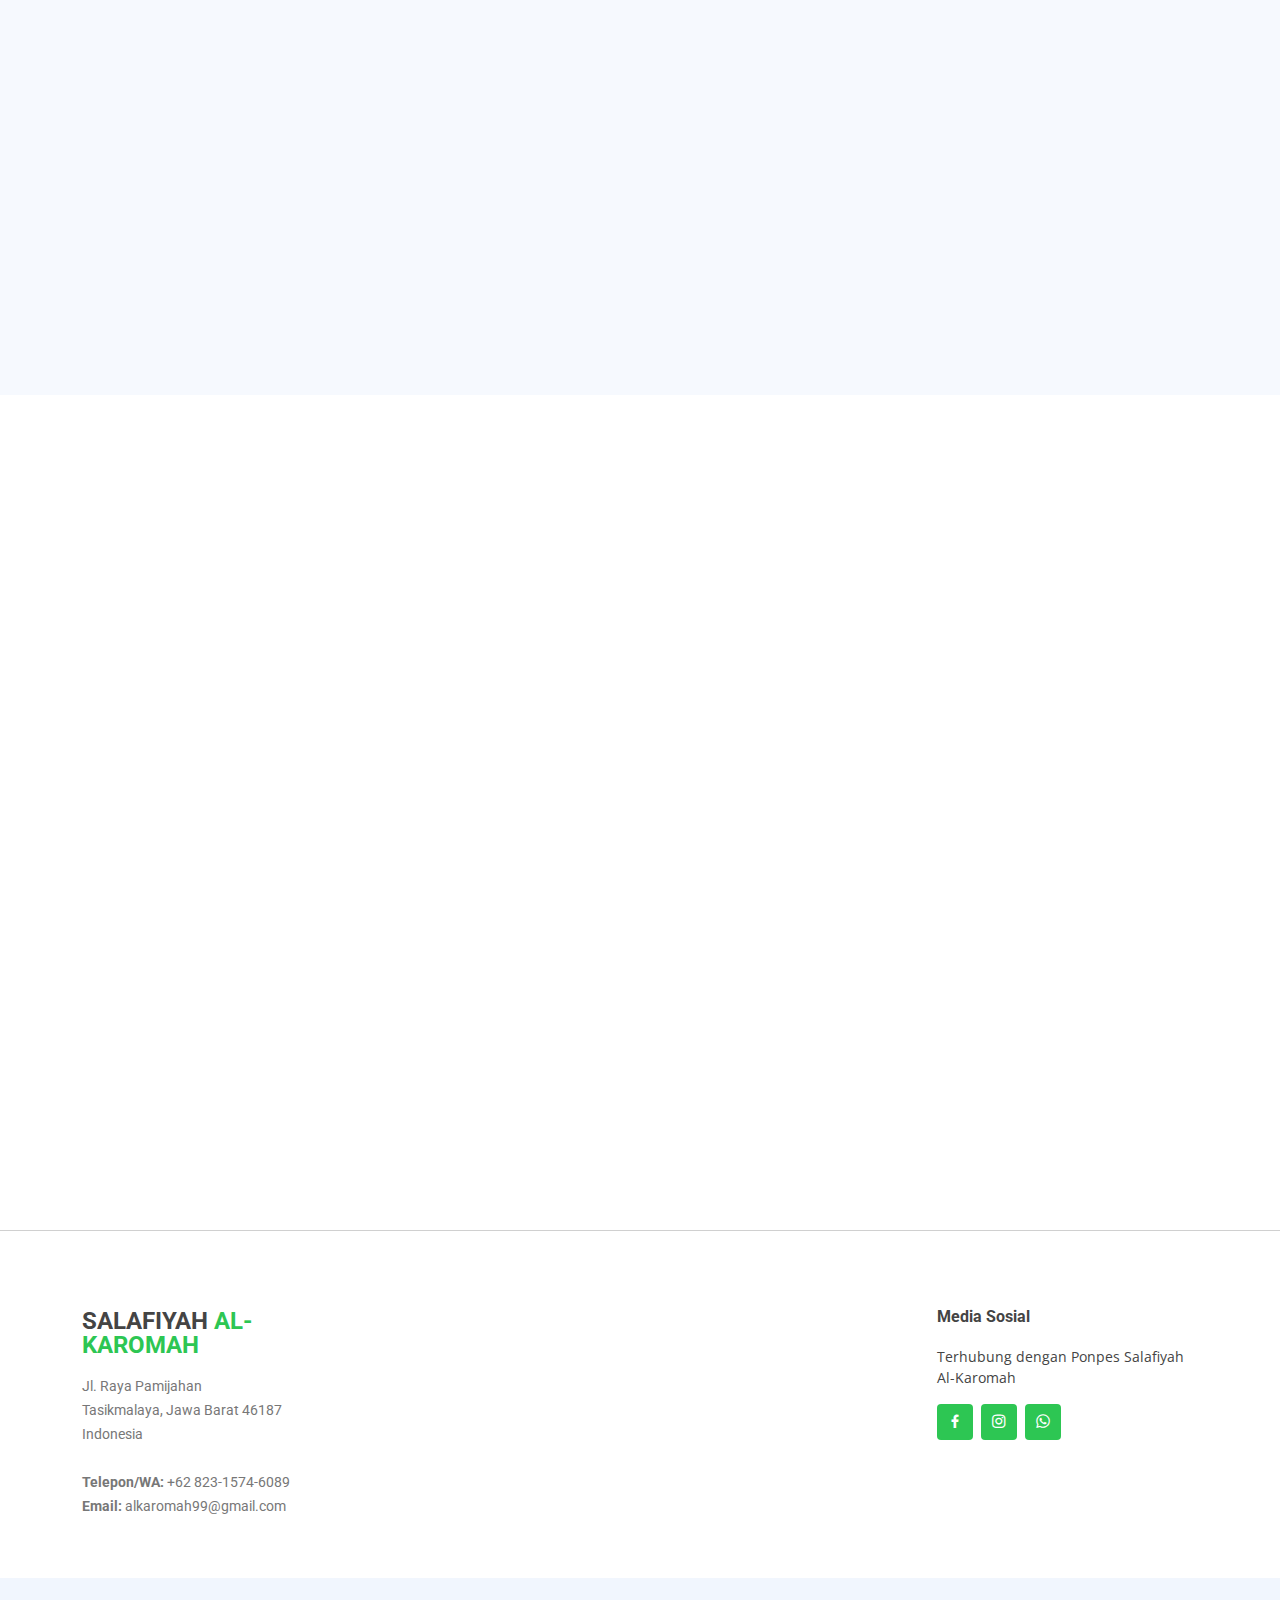
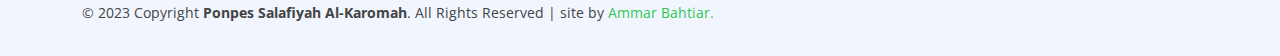
==== commit 48d8c39e: "wip" ====
--- a/index.html
+++ b/index.html
@@ -68,7 +68,7 @@
   <!-- ======= Hero Section ======= -->
   <section id="hero" class="d-flex align-items-center">
     <div class="container" data-aos="zoom-out" data-aos-delay="100">
-      <h1>Website Resmi <span>Ponpes Salafiyah AL-KAROMAH</span></h1>
+      <h1><span>Website</span> Ponpes Salafiyah AL-KAROMAH</h1>
       <h2>Jl.Raya Pamijahan, Bantarkalong, Tasikmalaya.</h2>
       <div class="d-flex">
         <a href="daftar-page.html" class="btn-get-started scrollto">Pendaftaran Santri Baru</a>
@@ -78,78 +78,37 @@
 
   <main id="main">
 
-    <!-- ======= Featured Services Section ======= -->
-    <section id="featured-services" class="featured-services">
-      <div class="container" data-aos="fade-up">
-
-        <div class="row">
-          <div class="col-md-6 col-lg-3 d-flex align-items-stretch mb-5 mb-lg-0">
-            <div class="icon-box" data-aos="fade-up" data-aos-delay="100">
-              <div class="icon"><i class="bx bx-book-open"></i></div>
-              <h4 class="title"><a href="">Lorem Ipsum</a></h4>
-              <p class="description">Voluptatum deleniti atque corrupti quos dolores et quas molestias excepturi</p>
-            </div>
-          </div>
-
-          <div class="col-md-6 col-lg-3 d-flex align-items-stretch mb-5 mb-lg-0">
-            <div class="icon-box" data-aos="fade-up" data-aos-delay="200">
-              <div class="icon"><i class='bx bx-book-alt' ></i></div>
-              <h4 class="title"><a href="">Sed ut perspiciatis</a></h4>
-              <p class="description">Duis aute irure dolor in reprehenderit in voluptate velit esse cillum dolore</p>
-            </div>
-          </div>
-
-          <div class="col-md-6 col-lg-3 d-flex align-items-stretch mb-5 mb-lg-0">
-            <div class="icon-box" data-aos="fade-up" data-aos-delay="300">
-              <div class="icon"><i class="bx bx-tachometer"></i></div>
-              <h4 class="title"><a href="">Magni Dolores</a></h4>
-              <p class="description">Excepteur sint occaecat cupidatat non proident, sunt in culpa qui officia</p>
-            </div>
-          </div>
-
-          <div class="col-md-6 col-lg-3 d-flex align-items-stretch mb-5 mb-lg-0">
-            <div class="icon-box" data-aos="fade-up" data-aos-delay="400">
-              <div class="icon"><i class="bx bx-world"></i></div>
-              <h4 class="title"><a href="">Nemo Enim</a></h4>
-              <p class="description">At vero eos et accusamus et iusto odio dignissimos ducimus qui blanditiis</p>
-            </div>
-          </div>
-
-        </div>
-
-      </div>
-    </section><!-- End Featured Services Section -->
-
     <!-- ======= About Section ======= -->
     <section id="about" class="about section-bg">
       <div class="container" data-aos="fade-up">
 
         <div class="section-title">
           <h2>Tentang</h2>
-          <h3>Tentang Ponpes Salafiyah <span>Al-Karomah</span></h3>
+          <h3>Ponpes Salafiyah <span>Al-Karomah</span></h3>
         </div>
 
         <div class="row">
           <div class="col-lg-6" data-aos="fade-right" data-aos-delay="100">
-            <img src="assets/img/1.jpeg" class="img-fluid" alt="">
+            <img src="assets/img/pimpinan.jpg" class="img-fluid" alt="">
           </div>
           <div class="col-lg-6 pt-4 pt-lg-0 content d-flex flex-column justify-content-center" data-aos="fade-up" data-aos-delay="100">
             <h3>KH. Husni Mubarok</h3>
             <p class="fst-italic">
-                Pendiri Pondok Pesantren Salafiyah Al-Karomah Kaca-kaca Pamijahan.
+                Pimpinan Pondok Pesantren Salafiyah Al-Karomah.
             </p>
-            <ul>
-              <li class="align-items-center">
-                <img src="assets/img/logo.png" alt="logo" width="100px">
-                <div>
-                  <h5 class="mx-3">Logo Pondok Pesantren Salafiyah Al-Karomah</h5>
-                </div>
-              </li>
-            </ul>
             <p>
-              Ullamco laboris nisi ut aliquip ex ea commodo consequat. Duis aute irure dolor in reprehenderit in voluptate
-              velit esse cillum dolore eu fugiat nulla pariatur. Excepteur sint occaecat cupidatat non proident, sunt in
-              culpa qui officia deserunt mollit anim id est laborum
+                Bismillahirrahmanirrahim,
+                <br>
+
+                Assalamu’alaikum warahmatullahi wabarakatuh,
+                <br>
+
+                Segala puji kepada Allah Swt. yang telah menganugerahkan segala kemampuan dan keahlian kepada umat manusia, khususnya bidang teknologi informasi. Shalawat beserta salam sama-sama kita haturkan kepada pangkuan alam Nabi Besar Muhammad SAW, Sang motivator terbaik sepanjang masa.
+                <br>
+
+                Selamat datang di website Pesantren Salafiyah Al-Karomah. Melalui platform ini kami ingin menyapa dunia dan mengabarkan sejumlah info up to date seputar dunia pesantren, khususnya sejumlah kegiatan di pesantren kami.
+                <br>
+                Keterbukaan informasi di era industri 4.0 adalah keniscayaan dan menjadi hak setiap orang dengan mudah mengakses setiap informasi publik, khususnya informasi proses pendidikan di pesantren.
             </p>
           </div>
         </div>
@@ -166,8 +125,8 @@
           <div class="col-lg-4 col-md-6">
             <div class="count-box">
                 <i class="bi bi-people"></i>
-              <span data-purecounter-start="0" data-purecounter-end="45" data-purecounter-duration="1" class="purecounter"></span>
-              <p>Santri</p>
+              <span data-purecounter-start="0" data-purecounter-end="30" data-purecounter-duration="1" class="purecounter"></span>
+              <p>Santri Putra</p>
             </div>
           </div>
 
@@ -175,15 +134,15 @@
             <div class="count-box">
                 <i class="bi bi-people"></i>
               <span data-purecounter-start="0" data-purecounter-end="20" data-purecounter-duration="1" class="purecounter"></span>
-              <p>Santriwati</p>
+              <p>Santri Putri</p>
             </div>
           </div>
 
           <div class="col-lg-4 col-md-6 mt-5 mt-lg-0">
             <div class="count-box">
                 <i class="bi bi-people"></i>
-              <span data-purecounter-start="0" data-purecounter-end="17" data-purecounter-duration="1" class="purecounter"></span>
-              <p>Guru</p>
+              <span data-purecounter-start="0" data-purecounter-end="6" data-purecounter-duration="1" class="purecounter"></span>
+              <p>Pengurus</p>
             </div>
           </div>
 
@@ -198,7 +157,7 @@
 
         <div class="section-title">
           <h2>Galeri</h2>
-          <h3>Photo <span>Kegiatan</span></h3>
+          <h3>Foto <span>Kegiatan</span></h3>
         </div>
 
         <div class="row" data-aos="fade-up" data-aos-delay="100">
@@ -219,7 +178,7 @@
           <div class="col-lg-4 col-md-6 portfolio-item filter-web">
             <img src="assets/img/1.jpeg" class="img-fluid" alt="">
             <div class="portfolio-info">
-              <h4>-</h4>
+              <h4>Foto kegiatan</h4>
               <a href="assets/img/1.jpeg" data-gallery="portfolioGallery" class="portfolio-lightbox preview-link" title="-"><i class="bx bx-plus"></i></a>
             </div>
           </div>
@@ -227,7 +186,7 @@
           <div class="col-lg-4 col-md-6 portfolio-item filter-app">
             <img src="assets/img/2.jpeg" class="img-fluid" alt="">
             <div class="portfolio-info">
-              <h4>-</h4>
+              <h4>Foto kegiatan</h4>
               <a href="assets/img/2.jpeg" data-gallery="portfolioGallery" class="portfolio-lightbox preview-link" title="-"><i class="bx bx-plus"></i></a>
             </div>
           </div>
@@ -235,7 +194,7 @@
           <div class="col-lg-4 col-md-6 portfolio-item filter-card">
             <img src="assets/img/3.jpeg" class="img-fluid" alt="">
             <div class="portfolio-info">
-              <h4>-</h4>
+              <h4>Foto kegiatan</h4>
               <a href="assets/img/3.jpeg" data-gallery="portfolioGallery" class="portfolio-lightbox preview-link" title="-"><i class="bx bx-plus"></i></a>
             </div>
           </div>
@@ -243,7 +202,7 @@
           <div class="col-lg-4 col-md-6 portfolio-item filter-web">
             <img src="assets/img/4.jpeg" class="img-fluid" alt="">
             <div class="portfolio-info">
-              <h4>-</h4>
+              <h4>Foto kegiatan</h4>
               <a href="assets/img/4.jpeg" data-gallery="portfolioGallery" class="portfolio-lightbox preview-link" title="-"><i class="bx bx-plus"></i></a>
             </div>
           </div>
@@ -251,7 +210,7 @@
           <div class="col-lg-4 col-md-6 portfolio-item filter-app">
             <img src="assets/img/5.jpeg" class="img-fluid" alt="">
             <div class="portfolio-info">
-              <h4>App 3</h4>
+              <h4>Foto kegiatan</h4>
               <a href="assets/img/5.jpeg" data-gallery="portfolioGallery" class="portfolio-lightbox preview-link" title="App 3"><i class="bx bx-plus"></i></a>
             </div>
           </div>
@@ -259,7 +218,7 @@
           <div class="col-lg-4 col-md-6 portfolio-item filter-card">
             <img src="assets/img/6.jpeg" class="img-fluid" alt="">
             <div class="portfolio-info">
-              <h4>Card 1</h4>
+              <h4>Foto kegiatan</h4>
               <a href="assets/img/portfolio/portfolio-7.jpg" data-gallery="portfolioGallery" class="portfolio-lightbox preview-link" title="Card 1"><i class="bx bx-plus"></i></a>
             </div>
           </div>
@@ -267,7 +226,7 @@
           <div class="col-lg-4 col-md-6 portfolio-item filter-card">
             <img src="assets/img/7.jpg" class="img-fluid" alt="">
             <div class="portfolio-info">
-              <h4>Card 3</h4>
+              <h4>Foto kegiatan</h4>
               <a href="assets/img/7.jpg" data-gallery="portfolioGallery" class="portfolio-lightbox preview-link" title="Card 3"><i class="bx bx-plus"></i></a>
             </div>
           </div>
@@ -275,7 +234,7 @@
           <div class="col-lg-4 col-md-6 portfolio-item filter-web">
             <img src="assets/img/banner.jpg" class="img-fluid" alt="">
             <div class="portfolio-info">
-              <h4>Web 3</h4>
+              <h4>Foto kegiatan</h4>
               <a href="assets/img/banner.jpg" data-gallery="portfolioGallery" class="portfolio-lightbox preview-link" title="Web 3"><i class="bx bx-plus"></i></a>
             </div>
           </div>
@@ -284,94 +243,6 @@
 
       </div>
     </section><!-- End Portfolio Section -->
-
-    <!-- ======= Team Section ======= -->
-    <section id="team" class="team section-bg">
-      <div class="container" data-aos="fade-up">
-
-        <div class="section-title">
-          <h2>Pengurus</h2>
-          <h3>Pengurus Salafiyah <span>Al-Karomah</span></h3>
-        </div>
-
-        <div class="row">
-
-          <div class="col-lg-3 col-md-6 d-flex align-items-stretch" data-aos="fade-up" data-aos-delay="100">
-            <div class="member">
-              <div class="member-img">
-                <img src="assets/img/team/team-1.jpg" class="img-fluid" alt="">
-                <div class="social">
-                  <a href=""><i class="bi bi-twitter"></i></a>
-                  <a href=""><i class="bi bi-facebook"></i></a>
-                  <a href=""><i class="bi bi-instagram"></i></a>
-                  <a href=""><i class="bi bi-linkedin"></i></a>
-                </div>
-              </div>
-              <div class="member-info">
-                <h4>Walter White</h4>
-                <span>Chief Executive Officer</span>
-              </div>
-            </div>
-          </div>
-
-          <div class="col-lg-3 col-md-6 d-flex align-items-stretch" data-aos="fade-up" data-aos-delay="200">
-            <div class="member">
-              <div class="member-img">
-                <img src="assets/img/team/team-2.jpg" class="img-fluid" alt="">
-                <div class="social">
-                  <a href=""><i class="bi bi-twitter"></i></a>
-                  <a href=""><i class="bi bi-facebook"></i></a>
-                  <a href=""><i class="bi bi-instagram"></i></a>
-                  <a href=""><i class="bi bi-linkedin"></i></a>
-                </div>
-              </div>
-              <div class="member-info">
-                <h4>Sarah Jhonson</h4>
-                <span>Product Manager</span>
-              </div>
-            </div>
-          </div>
-
-          <div class="col-lg-3 col-md-6 d-flex align-items-stretch" data-aos="fade-up" data-aos-delay="300">
-            <div class="member">
-              <div class="member-img">
-                <img src="assets/img/team/team-3.jpg" class="img-fluid" alt="">
-                <div class="social">
-                  <a href=""><i class="bi bi-twitter"></i></a>
-                  <a href=""><i class="bi bi-facebook"></i></a>
-                  <a href=""><i class="bi bi-instagram"></i></a>
-                  <a href=""><i class="bi bi-linkedin"></i></a>
-                </div>
-              </div>
-              <div class="member-info">
-                <h4>William Anderson</h4>
-                <span>CTO</span>
-              </div>
-            </div>
-          </div>
-
-          <div class="col-lg-3 col-md-6 d-flex align-items-stretch" data-aos="fade-up" data-aos-delay="400">
-            <div class="member">
-              <div class="member-img">
-                <img src="assets/img/team/team-4.jpg" class="img-fluid" alt="">
-                <div class="social">
-                  <a href=""><i class="bi bi-twitter"></i></a>
-                  <a href=""><i class="bi bi-facebook"></i></a>
-                  <a href=""><i class="bi bi-instagram"></i></a>
-                  <a href=""><i class="bi bi-linkedin"></i></a>
-                </div>
-              </div>
-              <div class="member-info">
-                <h4>Amanda Jepson</h4>
-                <span>Accountant</span>
-              </div>
-            </div>
-          </div>
-
-        </div>
-
-      </div>
-    </section><!-- End Team Section -->
 
     <!-- ======= Frequently Asked Questions Section ======= -->
     <section id="faq" class="faq section-bg">
@@ -422,24 +293,6 @@
                 </div>
               </li>
 
-              <li>
-                <div data-bs-toggle="collapse" href="#faq5" class="collapsed question">Tempus quam pellentesque nec nam aliquam sem et tortor consequat? <i class="bi bi-chevron-down icon-show"></i><i class="bi bi-chevron-up icon-close"></i></div>
-                <div id="faq5" class="collapse" data-bs-parent=".faq-list">
-                  <p>
-                    Molestie a iaculis at erat pellentesque adipiscing commodo. Dignissim suspendisse in est ante in. Nunc vel risus commodo viverra maecenas accumsan. Sit amet nisl suscipit adipiscing bibendum est. Purus gravida quis blandit turpis cursus in
-                  </p>
-                </div>
-              </li>
-
-              <li>
-                <div data-bs-toggle="collapse" href="#faq6" class="collapsed question">Tortor vitae purus faucibus ornare. Varius vel pharetra vel turpis nunc eget lorem dolor? <i class="bi bi-chevron-down icon-show"></i><i class="bi bi-chevron-up icon-close"></i></div>
-                <div id="faq6" class="collapse" data-bs-parent=".faq-list">
-                  <p>
-                    Laoreet sit amet cursus sit amet dictum sit amet justo. Mauris vitae ultricies leo integer malesuada nunc vel. Tincidunt eget nullam non nisi est sit amet. Turpis nunc eget lorem dolor sed. Ut venenatis tellus in metus vulputate eu scelerisque. Pellentesque diam volutpat commodo sed egestas egestas fringilla phasellus faucibus. Nibh tellus molestie nunc non blandit massa enim nec.
-                  </p>
-                </div>
-              </li>
-
             </ul>
           </div>
         </div>
@@ -461,7 +314,7 @@
             <div class="info-box mb-4">
               <i class="bx bx-map"></i>
               <h3>Alamat</h3>
-              <p>Jl.raya pamijahan, Tasikmalaya, Jawa Barat 535022</p>
+              <p>JL. Raya Pamijahan, Bantarkalong, Tasikmalaya, Jawa Barat 535022</p>
             </div>
           </div>
 
@@ -505,7 +358,7 @@
         <div class="row">
 
           <div class="col-lg-3 col-md-6 footer-contact">
-            <h3>SALAFIYAH <span>AL-KAROMAH.</span></h3>
+            <h3>SALAFIYAH <span>AL-KAROMAH</span></h3>
             <p>
               Jl. Raya Pamijahan <br>
               Tasikmalaya, Jawa Barat 46187<br>
@@ -539,7 +392,7 @@
 
     <div class="container py-4">
       <div class="copyright">
-        &copy; Copyright <strong><span>Ponpes Salafiyah Al-Karomah</span></strong>. All Rights Reserved | site by <a href="https://ammarbahtiar.me" target="_blank">Ammar Bahtiar.</a>
+        &copy; 2023 Copyright <strong><span>Ponpes Salafiyah Al-Karomah</span></strong>. All Rights Reserved | site by <a href="https://ammarbahtiar.my.id" target="_blank">Ammar Bahtiar.</a>
       </div>
     </div>
   </footer><!-- End Footer -->
